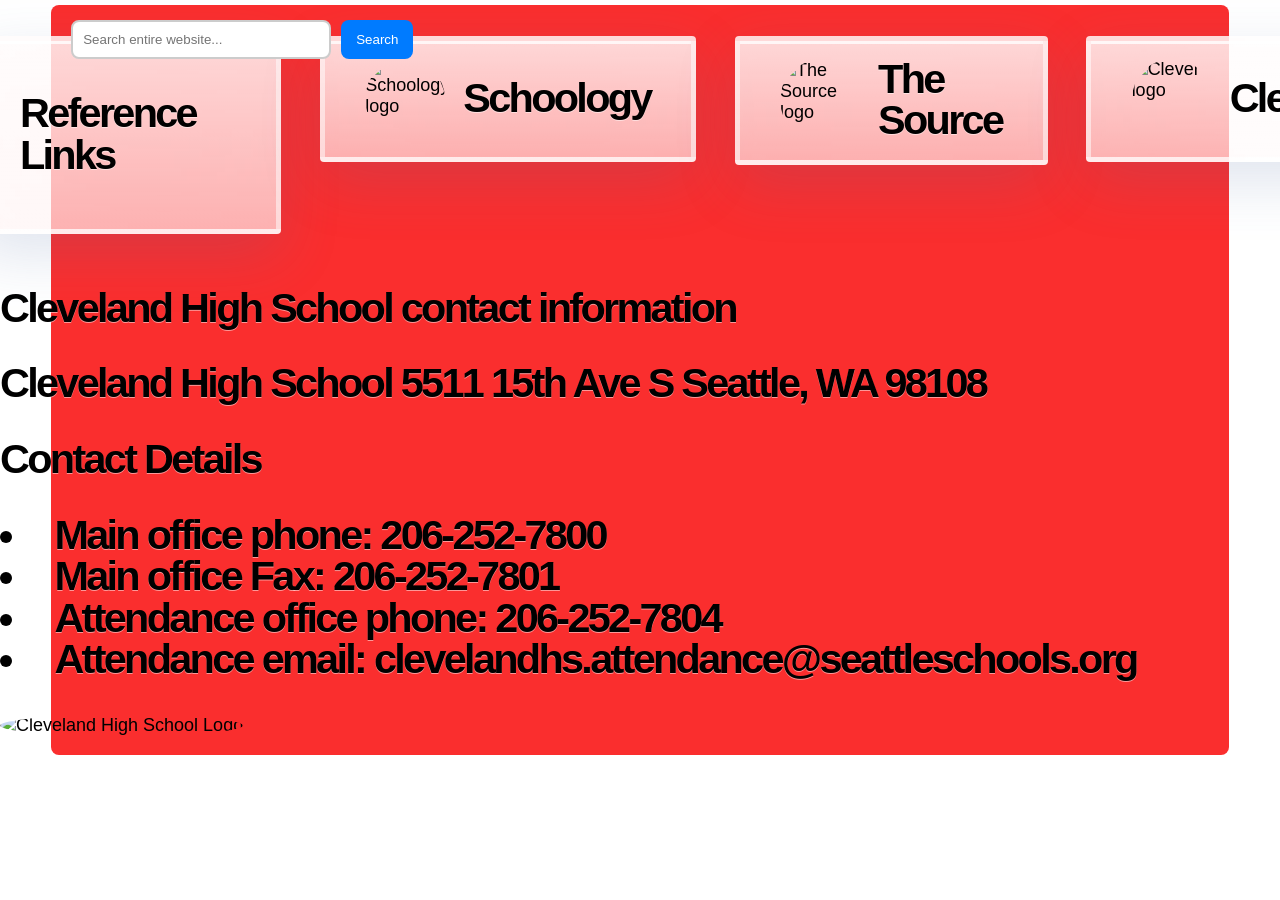
==== index.html @ 9984f241 "Finished" ====
<!DOCTYPE html>
<html lang="en">

<head>
  <meta charset="UTF-8" />
  <meta name="viewport" content="width=device-width, initial-scale=1.0" />
  <title>Reference Links</title>
  <link rel="stylesheet" href="homepagestyles.css" />
  <link rel="stylesheet" href="styles.css" />
</head>

<body>
  <div class="page-shell">

    <div class="rectangle"></div>

    <div class="card">
      <h2>Reference Links</h2>
      <ul class="lorem-list"></ul>
    </div>

<form class="search-container" role="search" action="search.html" method="get">
  <input type="search" name="q" aria-label="Search website"
         placeholder="Search entire website..." required>
  <button type="submit">Search</button>
</form>

    <div class="card">
      <div class="hover-container" tabindex="0" aria-expanded="false" aria-label="Toggle Schoology description">
        <img
          src="https://play-lh.googleusercontent.com/E3i18vuZ7-svg3xH5ukJrRvkYPIiYM4jDZr0kKag-gTa4ieTQ8uzDlvknvD3v7m9ARo2s0kV-h-Ul2Q2NpR-FCk"
          alt="Schoology logo" />
        <div class="hidden-box">
          Schoology is where students find assignments, class updates, and course resources.
        </div>
      </div>
      <h1><a href="https://districtlms.seattleschools.org/home">Schoology</a></h1>
    </div>

    <div class="card">
      <div class="hover-container" tabindex="0" aria-expanded="false" aria-label="Toggle The Source description">
        <img src="https://cdn-icons-png.flaticon.com/512/4854/4854186.png" alt="The Source logo" />
        <div class="hidden-box">The Source is the student portal for grades and attendance.</div>
      </div>
      <h1><a href="https://ps.seattleschools.org/public/">The Source</a></h1>
    </div>

    <div class="card">
      <div class="hover-container" tabindex="0" aria-expanded="false" aria-label="Toggle Clever description">
        <img
          src="https://encrypted-tbn0.gstatic.com/images?q=tbn:ANd9GcRA7_xXcd6s27JQP2KAGwBRDht8GlpXCTLJe8NbeGN4MkxAnZBsKfvmRXM&s=10"
          alt="Clever logo" />
        <div class="hidden-box">
          Clever gives students quick access to apps and learning tools used in class.
        </div>
      </div>
      <h1><a href="https://clever.com/in/seattleschools">Clever</a></h1>
    </div>
  </div>

  <script>
    document.querySelectorAll('.hover-container').forEach((container) => {
      const setExpanded = (expanded) => {
        container.classList.toggle('is-open', expanded);
        container.setAttribute('aria-expanded', String(expanded));
      };

      container.addEventListener('click', () => {
        const willExpand = !container.classList.contains('is-open');
        setExpanded(willExpand);
      });

      container.addEventListener('keydown', (event) => {
        if (event.key === 'Enter' || event.key === ' ') {
          event.preventDefault();
          const willExpand = !container.classList.contains('is-open');
          setExpanded(willExpand);
        }
      });
    });
  </script>
<h1>
  Cleveland High School contact information
</h1>

<h2>
  Cleveland High School
  5511 15th Ave S
  Seattle, WA 98108
</h2>

<h2>
  Contact Details
</h2>

<h2>
  <li>Main office phone: 206-252-7800</li>
  <li>Main office Fax: 206-252-7801</li>
  <li>Attendance office phone: 206-252-7804</li>
  <li>Attendance email: clevelandhs.attendance@seattleschools.org</li>
</h2>

<img src="https://sportshub2-uploads.vnn-prod.zone/files/sites/2875/2020/12/15121029/EAGLE-1.png"
  alt="Cleveland High School Logo" width="500" height="500">
</body>
</html>
---- homepagestyles.css ----
:root {
    --bg1: #f5f7ff;
    --bg2: #f01111;
    --glass: rgba(237, 139, 126, 0.623);
    --glass-border: rgba(255, 255, 255, 0.52);
    --text: #000000;
}

* {
    box-sizing: border-box;
}

html,
body {
    margin: 0;
    font-family: "SF Pro Display", "Segoe UI", sans-serif;
    font-size: 18px;
    color: var(--text);
}

body {
    min-height: 10vh;
    background:
        radial-gradient(circle at 15% 20%, rgba(255, 255, 255, 0.95), transparent 28%),
        radial-gradient(circle at 80% 25%, rgba(255, 146, 146, 0.5), transparent 30%),
        radial-gradient(circle at 50% 85%, rgba(255, 130, 130, 0.4), transparent 30%),
        radial-gradient(15deg, var(--bg1) 20%, var(--bg2) 32%);
    overflow-y: auto;
}

body::before {
    content: "";
    position: fixed;
    inset: 0;
    background: rgba(255, 255, 255, 0.12);
    backdrop-filter: blur(18px);
    -webkit-backdrop-filter: blur(18px);
}

.page-shell {
    position: relative;
    width: min(1200px, 92vw);
    margin: 0 auto;
    padding: 1rem 0 2rem;
    display: flex;
    align-items: flex-start;
    justify-content: center;
    gap: clamp(1rem, 3vw, 3rem);
}

.cards-panel {
    position: relative;
    width: min(500px, 58vw);
    display: flex;
    flex-direction: column;
    align-items: stretch;
}

.rectangle {
    position: absolute;
    top: 5px;
    right: 0;
    width: 100%;
    height: 750px;
    background-color: #fa2e2e;
    z-index: 0;
    margin-bottom: 1rem;
    border-radius: 8px;
}

.card {
    position: relative;
    z-index: 1;
    display: flex;
    align-items: center;
    justify-content: flex-start;
    width: 80%;
    left: 40px;
    min-height: 120px;
    margin: 1rem 0;
    padding: 1rem 2.25rem;
    border-radius: 4px;
    background: linear-gradient(180deg, rgba(255, 255, 255, 0.812), rgba(255, 255, 255, 0.623));
    border: 5px solid var(--glass-border);
    box-shadow:
        inset 0 3px 0 rgba(255, 255, 255, 0.8),
        0 20px 60px rgba(75, 104, 160, 0.18);
    backdrop-filter: blur(200px);
    -webkit-backdrop-filter: blur(200px);
    overflow: visible;
}

h1 {
    position: relative;
    top: 0;
    margin: 0;
    font-size: clamp(2.3rem, 3vw, 3rem);
    line-height: 1;
    letter-spacing: -0.065em;
    font-weight: 800;
    text-align: left;
    text-shadow: 0 1px 0 rgba(255, 255, 255, 0.5);
}

h2 {
    position: relative;
    top: 0;
    font-size: clamp(2.3rem, 3vw, 3rem);
    line-height: 1;
    letter-spacing: -0.065em;
    font-weight: 800;
    text-shadow: 0 1px 0 rgba(255, 255, 255, 0.5);
}

.hover-container {
    position: relative;
    z-index: 2;
    display: inline-flex;
    align-items: center;
    justify-content: center;
    margin-right: 1rem;
    border: 0;
    background: transparent;
    padding: 0;
    cursor: pointer;
    outline: none;
}

.hover-container:focus-visible {
    box-shadow: 0 0 0 4px rgba(255, 255, 255, 0.75), 0 0 0 8px rgba(0, 0, 0, 0.15);
    border-radius: 12px;
}

img {
    width: 80px;
    height: 80px;
    position: relative;
    border-radius: 50%;
    object-fit: contain;
    cursor: pointer;
    transition: transform 0.2s ease, box-shadow 0.2s ease, background-color 0.3s ease;
}

.cleveland-logo {
    width: 300px;
    height: 300px;
    border-radius: 0;
    display: block;
}

.hover-container:hover img,
.hover-container:focus-visible img,
.hover-container.is-open img {
    background-color: #ffffff;
    box-shadow: 0 0 0 4px rgba(255, 255, 255, 0.7);
    transform: scale(1.05);
}

.information {
    background-color: #3498db;
    position: relative;
    left: 30px;
    color: white;
    padding: 10px 20px;
    border: none;
    cursor: pointer;
    transition: background-color 0.3s ease;
}

.hidden-box {
    position: absolute;
    left: 50%;
    transform: translateX(-50%);
    display: none;
    width: 260px;
    max-width: 80vw;
    background-color: rgba(51, 51, 51, 0.97);
    color: white;
    padding: 10px 12px;
    border-radius: 8px;
    font-size: 0.8rem;
    line-height: 1.4;
    box-shadow: 0 10px 25px rgba(0, 0, 0, 0.2);
    z-index: 9999;
    isolation: isolate;
    pointer-events: none;
}

.hover-container:hover .hidden-box,
.hover-container:focus-within .hidden-box,
.hover-container.is-open .hidden-box {
    display: block;
}

.card a {
    color: #000000;
    text-decoration: none;
}

.card a:hover {
    text-decoration: underline;
}

.event-card {
    position: relative;
    z-index: 1;
    width: 500px;
    max-width: 38vw;
    margin-top: 2.2rem;
    padding: 0 0.5rem;
}

.event-link {
    display: block;
    color: inherit;
    text-decoration: none;
}

.event-link img {
    display: block;
    width: 500px;
    max-width: 100%;
    height: 500px;
    max-height: 100%;
    border-radius: 20px;
    object-fit: cover;
    box-shadow: 0 18px 44px rgba(0, 0, 0, 0.18);
    transition: transform 0.2s ease, box-shadow 0.2s ease;
}

.event-link:hover img,
.event-link:focus-visible img {
    transform: translateY(-2px) scale(1.01);
    box-shadow: 0 22px 52px rgba(0, 0, 0, 0.2);
}

.event-caption {
    display: block;
    margin-top: 0.7rem;
    font-size: clamp(1rem, 1.8vw, 1.4rem);
    line-height: 1.3;
    text-align: center;
    font-weight: 700;
    color: #000000;
}

.event-link:hover .event-caption,
.event-link:focus-visible .event-caption {
    text-decoration: underline;
}
---- styles.css ----
/* Put ALL css in this file */

#sportTitle {
    font-family: Georgia, serif;
    font-style: italic;
    font-weight: bold;
    color: #000000; 
    font-size: 32px; 
}

.name{
    font-family: Georgia, serif;
    font-style: italic;
    font-weight: bold;
    color: #000000; 
    font-size: 16px; 
}

#Final-forms {
    font-size: 12px;
}



.search-container {
  position: absolute;
  top: 20px;
  left: 20px;
  display: flex;
  gap: 10px;
  z-index: 100;
}

.search-container input {
  padding: 10px;
  width: 260px;
  border: 2px solid #ccc;
  border-radius: 8px;
}

.search-container button {
  padding: 10px 15px;
  background: #007bff;
  color: white;
  border: none;
  border-radius: 8px;
  cursor: pointer;
}

.search-page {
  max-width: 48rem;
  margin: 2rem auto;
  padding: 0 1rem;
  font-family: "Segoe UI", sans-serif;
}

.search-page .search-container {
  position: static;
}

.search-page .search-container input {
  min-width: 0;
}

#searchResults li {
  margin-bottom: 0.5rem;
  overflow-wrap: anywhere;
}
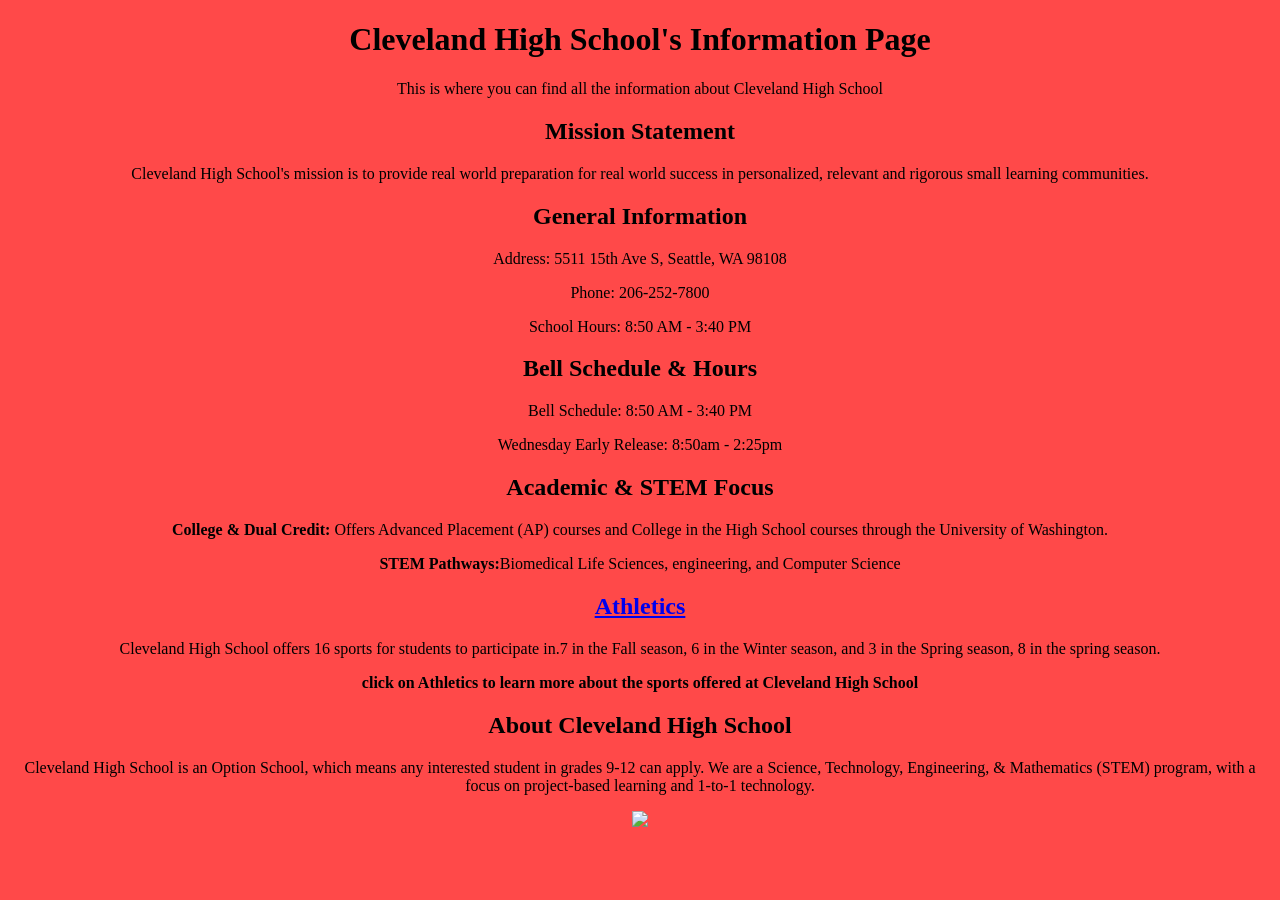
==== commit b898626b: "added some info" ====
--- a/index.html
+++ b/index.html
@@ -1,106 +1,52 @@
+
 <!DOCTYPE html>
 <html lang="en">
-
 <head>
-  <meta charset="UTF-8" />
-  <meta name="viewport" content="width=device-width, initial-scale=1.0" />
-  <title>Reference Links</title>
-  <link rel="stylesheet" href="homepagestyles.css" />
-  <link rel="stylesheet" href="styles.css" />
+  <style>
+    body {
+      text-align: center;
+    }
+  </style>
+  <title>school information page</title>
+</html>
+    <link rel="stylesheet" href="style.css">
+    
 </head>
 
+
 <body>
-  <div class="page-shell">
+    <div class="vertical-line"></div>
+    
+    <h1>Cleveland High School's Information Page </h1>
+    <p>This is where you can find all the information about Cleveland High School</p>
 
-    <div class="rectangle"></div>
+    <h2> Mission Statement</h2>
+    <p>Cleveland High School's mission is to provide real world preparation for real world success in personalized, relevant and rigorous small learning communities.</p>
 
-    <div class="card">
-      <h2>Reference Links</h2>
-      <ul class="lorem-list"></ul>
-    </div>
+    <h2>General Information</h2>
+    <p>Address: 5511 15th Ave S, Seattle, WA 98108</p>
+    <p>Phone: 206-252-7800</p>
+    <p>School Hours: 8:50 AM - 3:40 PM</p>
 
-<form class="search-container" role="search" action="search.html" method="get">
-  <input type="search" name="q" aria-label="Search website"
-         placeholder="Search entire website..." required>
-  <button type="submit">Search</button>
-</form>
+    <h2>Bell Schedule & Hours</h2>
+    <p>Bell Schedule: 8:50 AM - 3:40 PM</p>
+    <p>Wednesday Early Release: 8:50am - 2:25pm</p>
 
-    <div class="card">
-      <div class="hover-container" tabindex="0" aria-expanded="false" aria-label="Toggle Schoology description">
-        <img
-          src="https://play-lh.googleusercontent.com/E3i18vuZ7-svg3xH5ukJrRvkYPIiYM4jDZr0kKag-gTa4ieTQ8uzDlvknvD3v7m9ARo2s0kV-h-Ul2Q2NpR-FCk"
-          alt="Schoology logo" />
-        <div class="hidden-box">
-          Schoology is where students find assignments, class updates, and course resources.
-        </div>
-      </div>
-      <h1><a href="https://districtlms.seattleschools.org/home">Schoology</a></h1>
-    </div>
+    <h2> Academic & STEM Focus</h2>
+    <p><strong> College & Dual Credit:</strong> Offers Advanced Placement (AP) courses and College in the High School courses through the University of Washington.</p>
+    <p> <strong> STEM Pathways:</strong>Biomedical Life Sciences, engineering, and Computer Science</p>
 
-    <div class="card">
-      <div class="hover-container" tabindex="0" aria-expanded="false" aria-label="Toggle The Source description">
-        <img src="https://cdn-icons-png.flaticon.com/512/4854/4854186.png" alt="The Source logo" />
-        <div class="hidden-box">The Source is the student portal for grades and attendance.</div>
-      </div>
-      <h1><a href="https://ps.seattleschools.org/public/">The Source</a></h1>
-    </div>
 
-    <div class="card">
-      <div class="hover-container" tabindex="0" aria-expanded="false" aria-label="Toggle Clever description">
-        <img
-          src="https://encrypted-tbn0.gstatic.com/images?q=tbn:ANd9GcRA7_xXcd6s27JQP2KAGwBRDht8GlpXCTLJe8NbeGN4MkxAnZBsKfvmRXM&s=10"
-          alt="Clever logo" />
-        <div class="hidden-box">
-          Clever gives students quick access to apps and learning tools used in class.
-        </div>
-      </div>
-      <h1><a href="https://clever.com/in/seattleschools">Clever</a></h1>
-    </div>
-  </div>
+    <h2> <a href="Athletics.html">Athletics</a></h2>
+    <p> Cleveland High School offers 16 sports for students to participate in.7 in the Fall season, 6 in the Winter season, and 3 in the Spring season, 8 in the spring season.</p>
+    <p></p> <strong>click on Athletics to learn more about the sports offered at Cleveland High School</strong></p>
+    
+    <h2> About Cleveland High School</h2>
+    <p>Cleveland High School is an Option School, which means any interested student in grades 9-12 can apply. We are a Science, Technology, Engineering, & Mathematics (STEM) program, with a focus on project-based learning and 1-to-1 technology. </p>
 
-  <script>
-    document.querySelectorAll('.hover-container').forEach((container) => {
-      const setExpanded = (expanded) => {
-        container.classList.toggle('is-open', expanded);
-        container.setAttribute('aria-expanded', String(expanded));
-      };
 
-      container.addEventListener('click', () => {
-        const willExpand = !container.classList.contains('is-open');
-        setExpanded(willExpand);
-      });
 
-      container.addEventListener('keydown', (event) => {
-        if (event.key === 'Enter' || event.key === ' ') {
-          event.preventDefault();
-          const willExpand = !container.classList.contains('is-open');
-          setExpanded(willExpand);
-        }
-      });
-    });
-  </script>
-<h1>
-  Cleveland High School contact information
-</h1>
+    <img src="https://sportshub2-uploads.vnn-prod.zone/files/sites/2875/2020/12/15121029/EAGLE-1.png" width="500">
+    </body>
 
-<h2>
-  Cleveland High School
-  5511 15th Ave S
-  Seattle, WA 98108
-</h2>
 
-<h2>
-  Contact Details
-</h2>
-
-<h2>
-  <li>Main office phone: 206-252-7800</li>
-  <li>Main office Fax: 206-252-7801</li>
-  <li>Attendance office phone: 206-252-7804</li>
-  <li>Attendance email: clevelandhs.attendance@seattleschools.org</li>
-</h2>
-
-<img src="https://sportshub2-uploads.vnn-prod.zone/files/sites/2875/2020/12/15121029/EAGLE-1.png"
-  alt="Cleveland High School Logo" width="500" height="500">
-</body>
-</html>
--- a/style.css
+++ b/style.css
@@ -0,0 +1,25 @@
+body {
+    background-color: rgb(255, 73, 73);
+}
+
+.center {
+    text-align: center;
+}
+
+.vertical-line {
+    border-left: 20px solid rgb(0, 0, 0);
+    height: 900px;
+    position: absolute;
+    left: 20%;
+    margin-left: -300px;
+    top: 0;
+}
+
+.vertical-line {
+    border-right: 20px solid rgb(0, 0, 0);
+    height: 900px;
+    position: absolute;
+    right: 20%;
+    margin-right: -300px;
+    top: 0;
+}
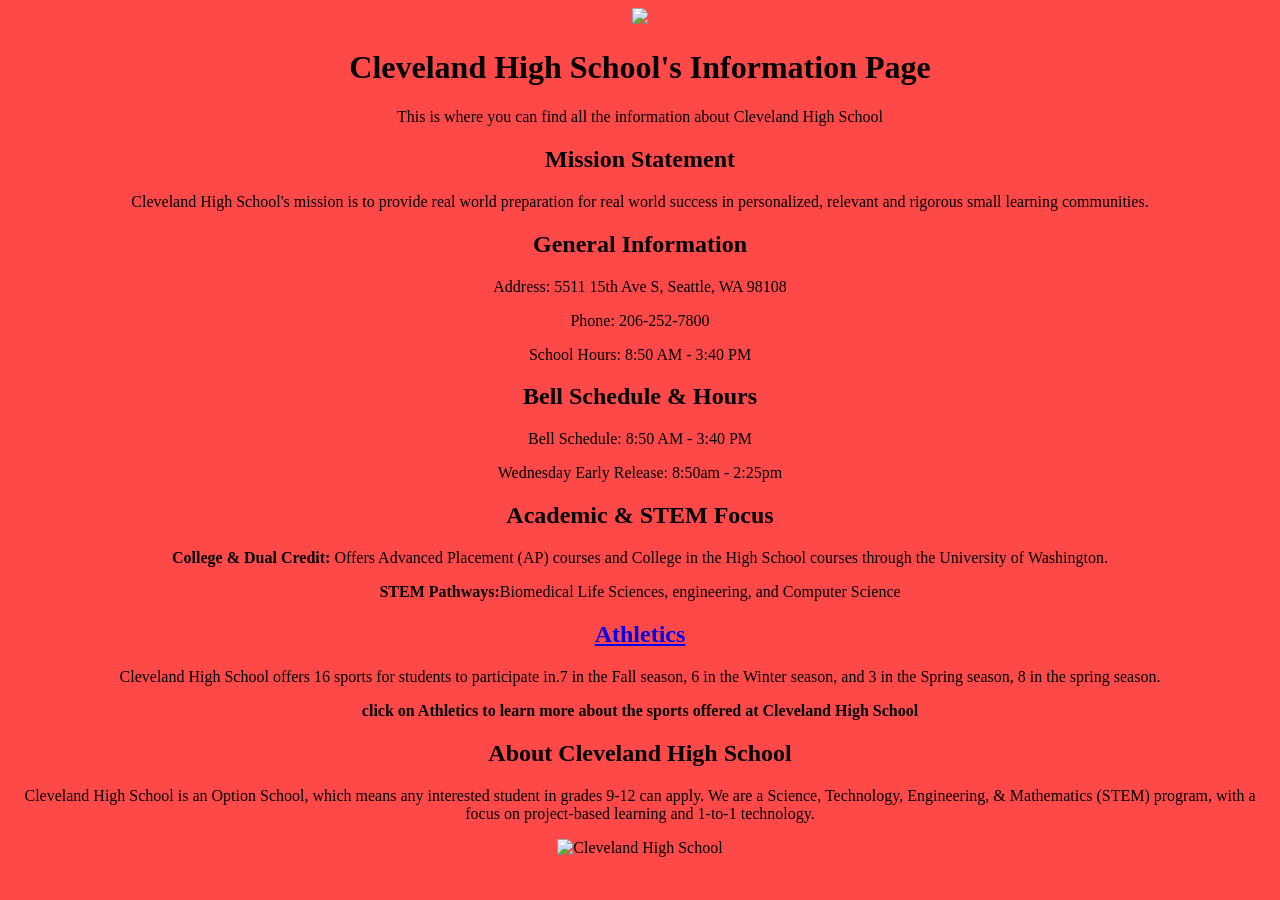
==== commit 3b3daf2b: "updated" ====
--- a/index.html
+++ b/index.html
@@ -16,7 +16,7 @@
 
 <body>
     <div class="vertical-line"></div>
-    
+    <img src="https://sportshub2-uploads.vnn-prod.zone/files/sites/2875/2020/12/15121029/EAGLE-1.png" width="100">
     <h1>Cleveland High School's Information Page </h1>
     <p>This is where you can find all the information about Cleveland High School</p>
 
@@ -44,9 +44,9 @@
     <h2> About Cleveland High School</h2>
     <p>Cleveland High School is an Option School, which means any interested student in grades 9-12 can apply. We are a Science, Technology, Engineering, & Mathematics (STEM) program, with a focus on project-based learning and 1-to-1 technology. </p>
 
+    <img src="https://www.seattleschools.org/wp-content/uploads/sites/20/2022/09/ClevelandHS-e1664346621539-768x430.jpg" alt="Cleveland High School" width="500">
 
-
-    <img src="https://sportshub2-uploads.vnn-prod.zone/files/sites/2875/2020/12/15121029/EAGLE-1.png" width="500">
+    
     </body>
 
 
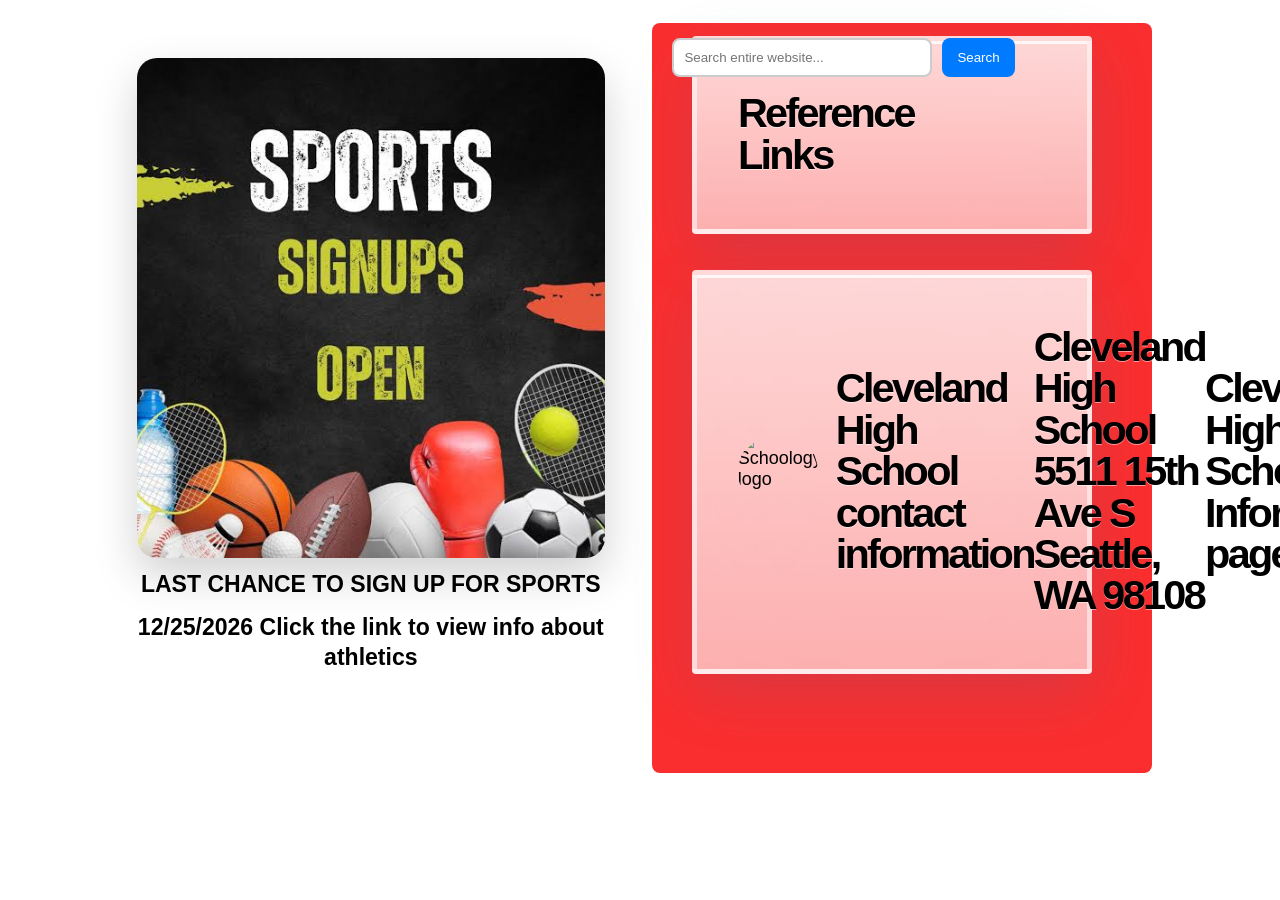
==== commit 93735e1b: "Merge branch 'main' into search" ====
--- a/index.html
+++ b/index.html
@@ -1,52 +1,134 @@
-
 <!DOCTYPE html>
 <html lang="en">
+
 <head>
-  <style>
-    body {
-      text-align: center;
-    }
-  </style>
-  <title>school information page</title>
-</html>
-    <link rel="stylesheet" href="style.css">
-    
+  <meta charset="UTF-8" />
+  <meta name="viewport" content="width=device-width, initial-scale=1.0" />
+  <title>Reference Links</title>
+  <link rel="stylesheet" href="homepagestyles.css" />
+  <link rel="stylesheet" href="styles.css" />
 </head>
 
+<body>
 
-<body>
-    <div class="vertical-line"></div>
-    <img src="https://sportshub2-uploads.vnn-prod.zone/files/sites/2875/2020/12/15121029/EAGLE-1.png" width="100">
-    <h1>Cleveland High School's Information Page </h1>
-    <p>This is where you can find all the information about Cleveland High School</p>
+  <div class="page-shell">
+    <div class="event-card">
+      <a class="event-link"
+        href="https://glowdisk.github.io/school-website-group-David-Alica-Wesley-Oliver-/Athletics.html" target="_blank"
+        rel="noopener noreferrer" aria-label="Open Cleveland High School Sports details">
+        <img src="images/zSPORTPOSTER.jpg" />
+        <span class="event-caption">LAST CHANCE TO SIGN UP FOR SPORTS</span>
+        <span class="event-caption">12/25/2026 Click the link to view info about athletics</span>
+      </a>
+    </div>
 
-    <h2> Mission Statement</h2>
-    <p>Cleveland High School's mission is to provide real world preparation for real world success in personalized, relevant and rigorous small learning communities.</p>
+    <div class="cards-panel">
+      <div class="rectangle"></div>
 
-    <h2>General Information</h2>
-    <p>Address: 5511 15th Ave S, Seattle, WA 98108</p>
-    <p>Phone: 206-252-7800</p>
-    <p>School Hours: 8:50 AM - 3:40 PM</p>
+      <div class="card">
+        <h2>Reference Links</h2>
+        <ul class="lorem-list"></ul>
+      </div>
 
-    <h2>Bell Schedule & Hours</h2>
-    <p>Bell Schedule: 8:50 AM - 3:40 PM</p>
-    <p>Wednesday Early Release: 8:50am - 2:25pm</p>
+<form class="search-container" role="search" action="search.html" method="get">
+  <input type="search" name="q" aria-label="Search website"
+         placeholder="Search entire website..." required>
+  <button type="submit">Search</button>
+</form>
 
-    <h2> Academic & STEM Focus</h2>
-    <p><strong> College & Dual Credit:</strong> Offers Advanced Placement (AP) courses and College in the High School courses through the University of Washington.</p>
-    <p> <strong> STEM Pathways:</strong>Biomedical Life Sciences, engineering, and Computer Science</p>
+    <div class="card">
+      <div class="hover-container" tabindex="0" aria-expanded="false" aria-label="Toggle Schoology description">
+        <img
+          src="https://play-lh.googleusercontent.com/E3i18vuZ7-svg3xH5ukJrRvkYPIiYM4jDZr0kKag-gTa4ieTQ8uzDlvknvD3v7m9ARo2s0kV-h-Ul2Q2NpR-FCk"
+          alt="Schoology logo" />
+        <div class="hidden-box">
+          Schoology is where students find assignments, class updates, and course resources.
+      <div class="card">
+        <div class="hover-container" tabindex="0" aria-expanded="false" aria-label="Toggle Schoology description">
+          <img src="images/zSCHOOLOGYLOGO.png" />
+          <div class="hidden-box">
+            Schoology is where students find assignments, class updates, and course resources.
+          </div>
+        </div>
+        <h1><a href="https://districtlms.seattleschools.org/home">Schoology</a></h1>
+      </div>
 
+      <div class="card">
+        <div class="hover-container" tabindex="0" aria-expanded="false" aria-label="Toggle The Source description">
+          <img src="images/zSOURCELOGO.png
+          " />
+          <div class="hidden-box">The Source is the student portal for grades and attendance.</div>
+        </div>
+        <h1><a href="https://ps.seattleschools.org/public/">The Source</a></h1>
+      </div>
 
-    <h2> <a href="Athletics.html">Athletics</a></h2>
-    <p> Cleveland High School offers 16 sports for students to participate in.7 in the Fall season, 6 in the Winter season, and 3 in the Spring season, 8 in the spring season.</p>
-    <p></p> <strong>click on Athletics to learn more about the sports offered at Cleveland High School</strong></p>
-    
-    <h2> About Cleveland High School</h2>
-    <p>Cleveland High School is an Option School, which means any interested student in grades 9-12 can apply. We are a Science, Technology, Engineering, & Mathematics (STEM) program, with a focus on project-based learning and 1-to-1 technology. </p>
+      <div class="card">
+        <div class="hover-container" tabindex="0" aria-expanded="false" aria-label="Toggle Clever description">
+          <img src="images/zCLEVERLOGO.jpg" />
+          <div class="hidden-box">
+            Clever gives students quick access to apps and learning tools used in class.
+          </div>
+        </div>
+        <h1><a href="https://clever.com/in/seattleschools">Clever</a></h1>
+      </div>
+    </div>
+  </div>
 
-    <img src="https://www.seattleschools.org/wp-content/uploads/sites/20/2022/09/ClevelandHS-e1664346621539-768x430.jpg" alt="Cleveland High School" width="500">
+  <script>
+    document.querySelectorAll('.hover-container').forEach((container) => {
+      const setExpanded = (expanded) => {
+        container.classList.toggle('is-open', expanded);
+        container.setAttribute('aria-expanded', String(expanded));
+      };
 
-    
-    </body>
+      container.addEventListener('click', () => {
+        const willExpand = !container.classList.contains('is-open');
+        setExpanded(willExpand);
+      });
 
+      container.addEventListener('keydown', (event) => {
+        if (event.key === 'Enter' || event.key === ' ') {
+          event.preventDefault();
+          const willExpand = !container.classList.contains('is-open');
+          setExpanded(willExpand);
+        }
+      });
+    });
+  </script>
+<h1>
+  Cleveland High School contact information
+</h1>
 
+<h2>
+  Cleveland High School
+  5511 15th Ave S
+  Seattle, WA 98108
+</h2>
+
+<h2><a href="https://glowdisk.github.io/school-website-group-David-Alica-Wesley-Oliver-/info.html">Cleveland High
+    School's Informations page</a>
+</h2>
+
+<h1>
+  Contact Details
+</h1>
+
+<h2>
+  <li>Main office phone: 206-252-7800</li>
+  <li>Main office Fax: 206-252-7801</li>
+  <li>Attendance office phone: 206-252-7804</li>
+  <li>Attendance email: clevelandhs.attendance@seattleschools.org</li>
+  <h2><a
+      href="https://glowdisk.github.io/school-website-group-David-Alica-Wesley-Oliver-/Staff-Directory.html">Cleveland
+      High School's Staff Contact page
+    </a>
+  </h2>
+</h2>
+
+<img src="https://sportshub2-uploads.vnn-prod.zone/files/sites/2875/2020/12/15121029/EAGLE-1.png"
+  alt="Cleveland High School Logo" width="500" height="500">
+</body>
+</html>
+<img class="cleveland-logo" src="images/zCLEVELANDLOGO.png" width="500" height="500" alt="Cleveland High School logo" />
+
+</html>
--- a/homepagestyles.css
+++ b/homepagestyles.css
@@ -0,0 +1,250 @@
+:root {
+    --bg1: #f5f7ff;
+    --bg2: #f01111;
+    --glass: rgba(237, 139, 126, 0.623);
+    --glass-border: rgba(255, 255, 255, 0.52);
+    --text: #000000;
+}
+
+* {
+    box-sizing: border-box;
+}
+
+html,
+body {
+    margin: 0;
+    font-family: "SF Pro Display", "Segoe UI", sans-serif;
+    font-size: 18px;
+    color: var(--text);
+}
+
+body {
+    min-height: 10vh;
+    background:
+        radial-gradient(circle at 15% 20%, rgba(255, 255, 255, 0.95), transparent 28%),
+        radial-gradient(circle at 80% 25%, rgba(255, 146, 146, 0.5), transparent 30%),
+        radial-gradient(circle at 50% 85%, rgba(255, 130, 130, 0.4), transparent 30%),
+        radial-gradient(15deg, var(--bg1) 20%, var(--bg2) 32%);
+    overflow-y: auto;
+}
+
+body::before {
+    content: "";
+    position: fixed;
+    inset: 0;
+    background: rgba(255, 255, 255, 0.12);
+    backdrop-filter: blur(18px);
+    -webkit-backdrop-filter: blur(18px);
+}
+
+.page-shell {
+    position: relative;
+    width: min(1200px, 92vw);
+    margin: 0 auto;
+    padding: 1rem 0 2rem;
+    display: flex;
+    align-items: flex-start;
+    justify-content: center;
+    gap: clamp(1rem, 3vw, 3rem);
+}
+
+.cards-panel {
+    position: relative;
+    width: min(500px, 58vw);
+    display: flex;
+    flex-direction: column;
+    align-items: stretch;
+}
+
+.rectangle {
+    position: absolute;
+    top: 5px;
+    right: 0;
+    width: 100%;
+    height: 750px;
+    background-color: #fa2e2e;
+    z-index: 0;
+    margin-bottom: 1rem;
+    border-radius: 8px;
+}
+
+.card {
+    position: relative;
+    z-index: 1;
+    display: flex;
+    align-items: center;
+    justify-content: flex-start;
+    width: 80%;
+    left: 40px;
+    min-height: 120px;
+    margin: 1rem 0;
+    padding: 1rem 2.25rem;
+    border-radius: 4px;
+    background: linear-gradient(180deg, rgba(255, 255, 255, 0.812), rgba(255, 255, 255, 0.623));
+    border: 5px solid var(--glass-border);
+    box-shadow:
+        inset 0 3px 0 rgba(255, 255, 255, 0.8),
+        0 20px 60px rgba(75, 104, 160, 0.18);
+    backdrop-filter: blur(200px);
+    -webkit-backdrop-filter: blur(200px);
+    overflow: visible;
+}
+
+h1 {
+    position: relative;
+    top: 0;
+    margin: 0;
+    font-size: clamp(2.3rem, 3vw, 3rem);
+    line-height: 1;
+    letter-spacing: -0.065em;
+    font-weight: 800;
+    text-align: left;
+    text-shadow: 0 1px 0 rgba(255, 255, 255, 0.5);
+}
+
+h2 {
+    position: relative;
+    top: 0;
+    font-size: clamp(2.3rem, 3vw, 3rem);
+    line-height: 1;
+    letter-spacing: -0.065em;
+    font-weight: 800;
+    text-shadow: 0 1px 0 rgba(255, 255, 255, 0.5);
+}
+
+.hover-container {
+    position: relative;
+    z-index: 2;
+    display: inline-flex;
+    align-items: center;
+    justify-content: center;
+    margin-right: 1rem;
+    border: 0;
+    background: transparent;
+    padding: 0;
+    cursor: pointer;
+    outline: none;
+}
+
+.hover-container:focus-visible {
+    box-shadow: 0 0 0 4px rgba(255, 255, 255, 0.75), 0 0 0 8px rgba(0, 0, 0, 0.15);
+    border-radius: 12px;
+}
+
+img {
+    width: 80px;
+    height: 80px;
+    position: relative;
+    border-radius: 50%;
+    object-fit: contain;
+    cursor: pointer;
+    transition: transform 0.2s ease, box-shadow 0.2s ease, background-color 0.3s ease;
+}
+
+.cleveland-logo {
+    width: 300px;
+    height: 300px;
+    border-radius: 0;
+    display: block;
+}
+
+.hover-container:hover img,
+.hover-container:focus-visible img,
+.hover-container.is-open img {
+    background-color: #ffffff;
+    box-shadow: 0 0 0 4px rgba(255, 255, 255, 0.7);
+    transform: scale(1.05);
+}
+
+.information {
+    background-color: #3498db;
+    position: relative;
+    left: 30px;
+    color: white;
+    padding: 10px 20px;
+    border: none;
+    cursor: pointer;
+    transition: background-color 0.3s ease;
+}
+
+.hidden-box {
+    position: absolute;
+    left: 50%;
+    transform: translateX(-50%);
+    display: none;
+    width: 260px;
+    max-width: 80vw;
+    background-color: rgba(51, 51, 51, 0.97);
+    color: white;
+    padding: 10px 12px;
+    border-radius: 8px;
+    font-size: 0.8rem;
+    line-height: 1.4;
+    box-shadow: 0 10px 25px rgba(0, 0, 0, 0.2);
+    z-index: 9999;
+    isolation: isolate;
+    pointer-events: none;
+}
+
+.hover-container:hover .hidden-box,
+.hover-container:focus-within .hidden-box,
+.hover-container.is-open .hidden-box {
+    display: block;
+}
+
+.card a {
+    color: #000000;
+    text-decoration: none;
+}
+
+.card a:hover {
+    text-decoration: underline;
+}
+
+.event-card {
+    position: relative;
+    z-index: 1;
+    width: 500px;
+    max-width: 38vw;
+    margin-top: 2.2rem;
+    padding: 0 0.5rem;
+}
+
+.event-link {
+    display: block;
+    color: inherit;
+    text-decoration: none;
+}
+
+.event-link img {
+    display: block;
+    width: 500px;
+    max-width: 100%;
+    height: 500px;
+    max-height: 100%;
+    border-radius: 20px;
+    object-fit: cover;
+    box-shadow: 0 18px 44px rgba(0, 0, 0, 0.18);
+    transition: transform 0.2s ease, box-shadow 0.2s ease;
+}
+
+.event-link:hover img,
+.event-link:focus-visible img {
+    transform: translateY(-2px) scale(1.01);
+    box-shadow: 0 22px 52px rgba(0, 0, 0, 0.2);
+}
+
+.event-caption {
+    display: block;
+    margin-top: 0.7rem;
+    font-size: clamp(1rem, 1.8vw, 1.4rem);
+    line-height: 1.3;
+    text-align: center;
+    font-weight: 700;
+    color: #000000;
+}
+
+.event-link:hover .event-caption,
+.event-link:focus-visible .event-caption {
+    text-decoration: underline;
+}
--- a/styles.css
+++ b/styles.css
@@ -0,0 +1,74 @@
+/* Put ALL css in this file */
+
+.progression-img {
+    width: 100%;
+    max-width: 400px;
+    height: auto;
+    display: block;
+}
+#sportTitle {
+    font-family: Georgia, serif;
+    font-style: italic;
+    font-weight: bold;
+    color: #000000; 
+    font-size: 32px; 
+}
+
+.name{
+    font-family: Georgia, serif;
+    font-style: italic;
+    font-weight: bold;
+    color: #000000; 
+    font-size: 16px; 
+}
+
+#Final-forms {
+    font-size: 12px;
+}
+
+
+
+.search-container {
+  position: absolute;
+  top: 20px;
+  left: 20px;
+  display: flex;
+  gap: 10px;
+  z-index: 100;
+}
+
+.search-container input {
+  padding: 10px;
+  width: 260px;
+  border: 2px solid #ccc;
+  border-radius: 8px;
+}
+
+.search-container button {
+  padding: 10px 15px;
+  background: #007bff;
+  color: white;
+  border: none;
+  border-radius: 8px;
+  cursor: pointer;
+}
+
+.search-page {
+  max-width: 48rem;
+  margin: 2rem auto;
+  padding: 0 1rem;
+  font-family: "Segoe UI", sans-serif;
+}
+
+.search-page .search-container {
+  position: static;
+}
+
+.search-page .search-container input {
+  min-width: 0;
+}
+
+#searchResults li {
+  margin-bottom: 0.5rem;
+  overflow-wrap: anywhere;
+}
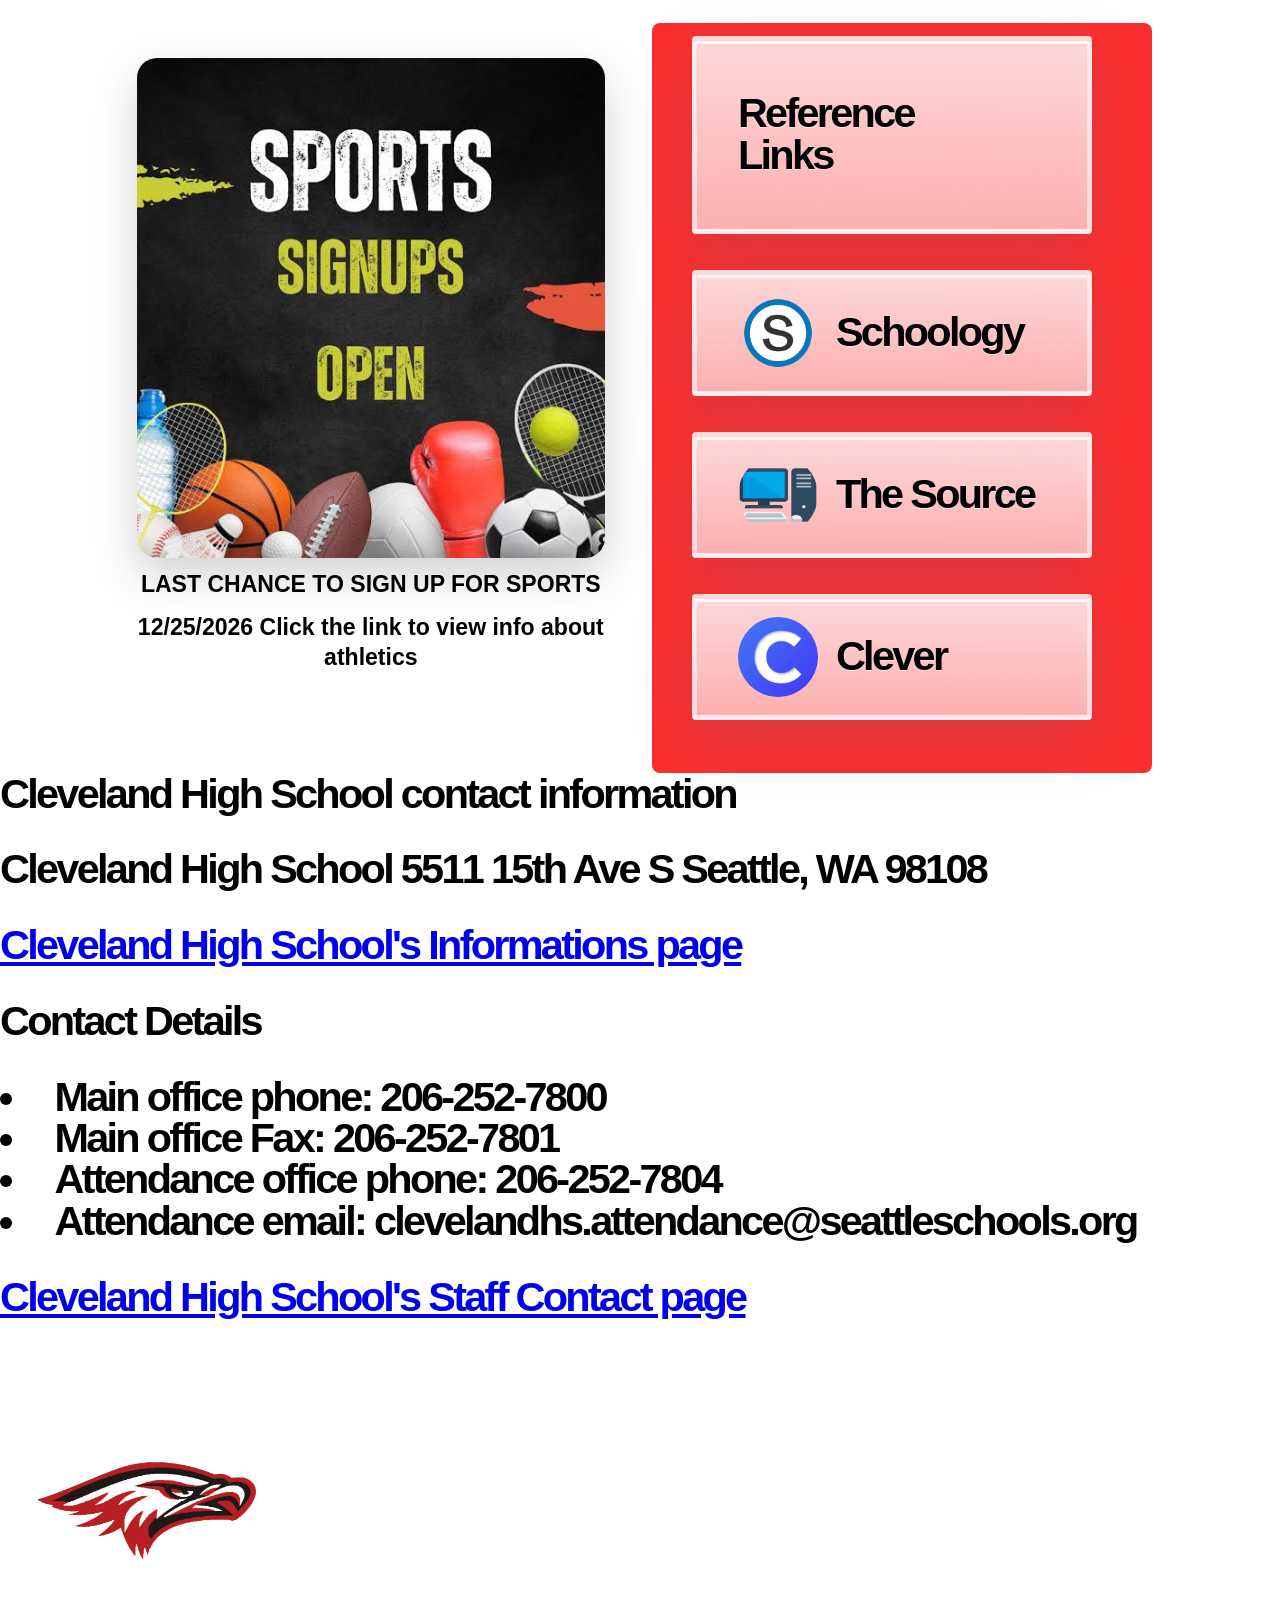
==== commit 862b3be8: "Merge pull request #10 from Glowdisk/reference-links Calendar page" ====
--- a/index.html
+++ b/index.html
@@ -6,7 +6,6 @@
   <meta name="viewport" content="width=device-width, initial-scale=1.0" />
   <title>Reference Links</title>
   <link rel="stylesheet" href="homepagestyles.css" />
-  <link rel="stylesheet" href="styles.css" />
 </head>
 
 <body>
@@ -16,7 +15,7 @@
       <a class="event-link"
         href="https://glowdisk.github.io/school-website-group-David-Alica-Wesley-Oliver-/Athletics.html" target="_blank"
         rel="noopener noreferrer" aria-label="Open Cleveland High School Sports details">
-        <img src="images/zSPORTPOSTER.jpg" />
+        <img src="images/zSPORTPOSTER.jpg" alt="Cleveland High School athletics sign-up poster for sports seasons" />
         <span class="event-caption">LAST CHANCE TO SIGN UP FOR SPORTS</span>
         <span class="event-caption">12/25/2026 Click the link to view info about athletics</span>
       </a>
@@ -30,22 +29,10 @@
         <ul class="lorem-list"></ul>
       </div>
 
-<form class="search-container" role="search" action="search.html" method="get">
-  <input type="search" name="q" aria-label="Search website"
-         placeholder="Search entire website..." required>
-  <button type="submit">Search</button>
-</form>
-
-    <div class="card">
-      <div class="hover-container" tabindex="0" aria-expanded="false" aria-label="Toggle Schoology description">
-        <img
-          src="https://play-lh.googleusercontent.com/E3i18vuZ7-svg3xH5ukJrRvkYPIiYM4jDZr0kKag-gTa4ieTQ8uzDlvknvD3v7m9ARo2s0kV-h-Ul2Q2NpR-FCk"
-          alt="Schoology logo" />
-        <div class="hidden-box">
-          Schoology is where students find assignments, class updates, and course resources.
       <div class="card">
         <div class="hover-container" tabindex="0" aria-expanded="false" aria-label="Toggle Schoology description">
-          <img src="images/zSCHOOLOGYLOGO.png" />
+          <img src="images/zSCHOOLOGYLOGO.png"
+            alt="Schoology logo for assignments, course updates, and class resources" />
           <div class="hidden-box">
             Schoology is where students find assignments, class updates, and course resources.
           </div>
@@ -55,8 +42,7 @@
 
       <div class="card">
         <div class="hover-container" tabindex="0" aria-expanded="false" aria-label="Toggle The Source description">
-          <img src="images/zSOURCELOGO.png
-          " />
+          <img src="images/zSOURCELOGO.png" alt="The Source student portal logo for grades and attendance" />
           <div class="hidden-box">The Source is the student portal for grades and attendance.</div>
         </div>
         <h1><a href="https://ps.seattleschools.org/public/">The Source</a></h1>
@@ -64,7 +50,7 @@
 
       <div class="card">
         <div class="hover-container" tabindex="0" aria-expanded="false" aria-label="Toggle Clever description">
-          <img src="images/zCLEVERLOGO.jpg" />
+          <img src="images/zCLEVERLOGO.jpg" alt="Clever logo for student apps and classroom learning tools" />
           <div class="hidden-box">
             Clever gives students quick access to apps and learning tools used in class.
           </div>
@@ -95,6 +81,7 @@
       });
     });
   </script>
+</body>
 <h1>
   Cleveland High School contact information
 </h1>
@@ -124,11 +111,7 @@
     </a>
   </h2>
 </h2>
+<img class="cleveland-logo" src="images/zCLEVELANDLOGO.png" width="500" height="500"
+  alt="Cleveland High School logo" />
 
-<img src="https://sportshub2-uploads.vnn-prod.zone/files/sites/2875/2020/12/15121029/EAGLE-1.png"
-  alt="Cleveland High School Logo" width="500" height="500">
-</body>
-</html>
-<img class="cleveland-logo" src="images/zCLEVELANDLOGO.png" width="500" height="500" alt="Cleveland High School logo" />
-
-</html>
+</html>
